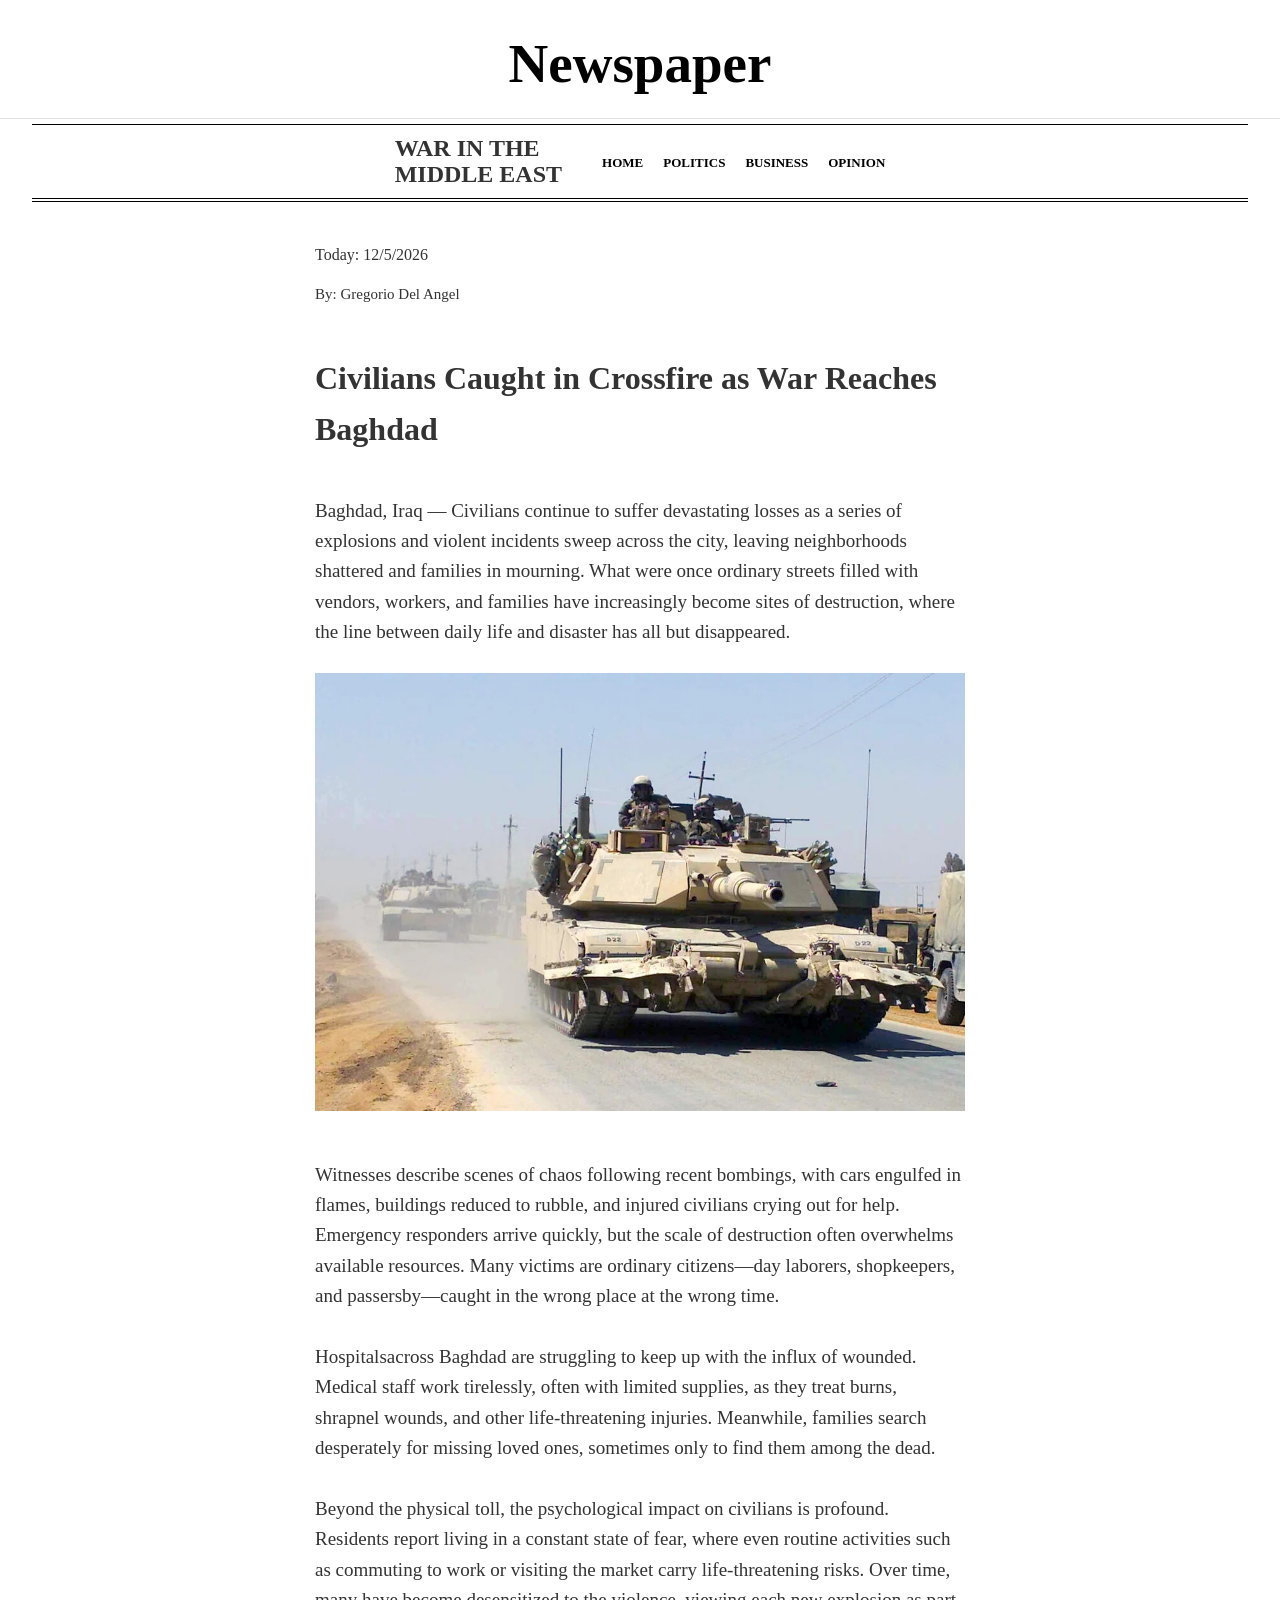
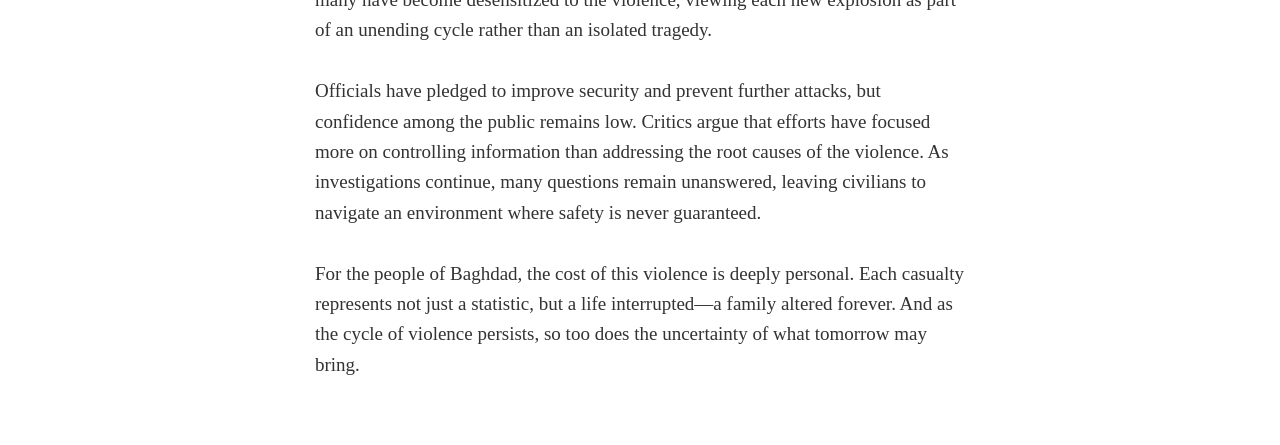
==== index.html @ 33e748ed "Rename Index.html to index.html" ====
<!doctype html>
<html>
	<head>
		<title>Newspaper</title>
		<meta charset="utf-8" />
		<link rel="stylesheet" type="text/css" href="NYT.css" />
	</head>
	<body>
		<!-- Header -->
		<div class="header" id="header">
			<h1 id="title" align="center">Newspaper</h1>
		</div>
		<div class="menu" id="menu">
			<nav class="menu-bar">
				<div class="headline">
					<span>War in the</span><br />
					<span>Middle East</span>
				</div>
				<ul class="nav-links">
					<li>
						<a href="https://github.com/GregorioDAngel"> Home </a>
					</li>
					<li>
						<a href=""> Politics </a>
					</li>
					<li>
						<a href=""> Business </a>
					</li>
					<li>
						<a href=""> Opinion </a>
					</li>
				</ul>
			</nav>
		</div>
		<!-- Content -->
		<div class="content" id="content">
			<div id="date">
				Today: <span id="today"></span><br />
				<p id="author">By: Gregorio Del Angel</p>
			</div>
			<div id="article-title">
				<h1>Civilians Caught in Crossfire as War Reaches Baghdad</h1>
			</div>
			<div class="article-story" id="article-story">
				<div id="article-body">
					<p>
						Baghdad, Iraq — Civilians continue to suffer devastating losses as a
						series of explosions and violent incidents sweep across the city,
						leaving neighborhoods shattered and families in mourning. What were
						once ordinary streets filled with vendors, workers, and families
						have increasingly become sites of destruction, where the line
						between daily life and disaster has all but disappeared.
					</p>
					<img
						src="IraqWar.jpg"
						alt="Soldiers going down an empty street manning a tank"
					/>
					<p>
						Witnesses describe scenes of chaos following recent bombings, with
						cars engulfed in flames, buildings reduced to rubble, and injured
						civilians crying out for help. Emergency responders arrive quickly,
						but the scale of destruction often overwhelms available resources.
						Many victims are ordinary citizens—day laborers, shopkeepers, and
						passersby—caught in the wrong place at the wrong time. <br /><br />
						Hospitalsacross Baghdad are struggling to keep up with the influx of
						wounded. Medical staff work tirelessly, often with limited supplies,
						as they treat burns, shrapnel wounds, and other life-threatening
						injuries. Meanwhile, families search desperately for missing loved
						ones, sometimes only to find them among the dead.<br /><br />
						Beyond the physical toll, the psychological impact on civilians is
						profound. Residents report living in a constant state of fear, where
						even routine activities such as commuting to work or visiting the
						market carry life-threatening risks. Over time, many have become
						desensitized to the violence, viewing each new explosion as part of
						an unending cycle rather than an isolated tragedy.<br /><br />
						Officials have pledged to improve security and prevent further
						attacks, but confidence among the public remains low. Critics argue
						that efforts have focused more on controlling information than
						addressing the root causes of the violence. As investigations
						continue, many questions remain unanswered, leaving civilians to
						navigate an environment where safety is never guaranteed.
						<br /><br />
						For the people of Baghdad, the cost of this violence is deeply
						personal. Each casualty represents not just a statistic, but a life
						interrupted—a family altered forever. And as the cycle of violence
						persists, so too does the uncertainty of what tomorrow may bring.
					</p>
				</div>
			</div>
		</div>

		<!-- Paywall overlay -->
		<div id="paywall-overlay" class="paywall-overlay" style="display: none">
			<div class="paywall-box">
				<h2>Subscribe to continue reading</h2>
				<p>Subscribe and get unlimited access to all our articles.</p>
				<input
					type="email"
					id="email"
					size="20"
					maxlength="30"
					name="email"
					placeholder="Enter your email"
					pattern="[a-z0-9._%+-]+@[a-z0-9.-]+\.[a-z]{2,}$"
				/><br />
				<button id="paywall-subscribe-btn">Subscribe</button>
				<button id="paywall-close-btn">Maybe later</button>
			</div>
		</div>
		<!--<script src="Newspaper.js"></script> -->
		<script>
			document.getElementById("today").innerHTML =
				new Date().toLocaleDateString();
		</script>
	</body>
</html>
---- NYT.css ----
/* Base Styles */
body {
	font-family: "Georgia", "Times New Roman", Times, serif;
	color: #333;
	line-height: 1.6;
	margin: 0;
	padding: 0;
	background-color: #fff;
}

/* Header */
.header {
	padding: 20px 0 10px 0;
	border-bottom: 1px solid #e2e2e2;
}

#title {
	font-family:
		"Chomsky", "Times New Roman", serif; /* Custom font for logo look */
	font-size: 55px;
	font-weight: 900;
	margin: 0;
	text-align: center;
	color: #000;
	text-transform: capitalize;
}

/* Navigation Menu */
.menu {
	border-top: 1px solid #000;
	border-bottom: 4px double #000;
	margin: 5px auto;
	max-width: 95%;
	/* keep menu visible when scrolling */
	position: sticky;
	top: 0;
	background-color: #fff; /* keep it readable over content */
	z-index: 999;
}

.menu-bar {
	display: flex;
	flex-direction: row;
	align-items: center;
	justify-content: center;
	gap: 40px;
	padding: 10px 0;
}

.headline {
	text-align: left;
	font-weight: bold;
	font-size: 24px;
	margin: 0;
	line-height: 1.1;
	text-transform: uppercase;
}

.nav-links {
	list-style: none;
	padding: 0;
	margin: 0;
	display: flex;
	gap: 20px;
}

.nav-links a {
	text-decoration: none;
	color: #000;
	font-size: 13px;
	font-weight: bold;
	text-transform: uppercase;
}

.nav-links a:hover {
	text-decoration: underline;
}

/* Content Area */
.content {
	max-width: 650px;
	margin: 40px auto;
	padding: 0 20px;
}

.content img {
	width: 100%;
	height: auto;
	background-color: #f0f0f0; /* Placeholder color */
	margin-bottom: 20px;
}

.content p {
	font-size: 19px;
	color: #333;
	margin-bottom: 25px;
}

.article-story {
	display: flex;
	justify-content: center;
}

.article-body {
	max-width: 650px;
	margin: 0 auto;
}

.article-body img {
	display: block;
	width: 100%;
	height: auto;
	margin-top: 20px;
}

.article-body p {
	margin: 0 0 20px 20px;
	text-align: left;
}

.article-story p {
	font-size: 19px;
	color: #333;
	margin-bottom: 25px;
}

#article-story {
	font-size: 19px;
	color: #333;
	margin-bottom: 25px;
}

#date {
	text-align: left; /* not centered */
}

#today {
	display: inline-block;
	width: 25%; /* 1/4 of the page (within content area) */
	text-align: left; /* text inside also left-aligned */
}

#author {
	font-size: 15px;
	color: #333;
	margin-bottom: 25px;
	display: inline-block;
	width: 25%; /* 1/4 of the page (within content area) */
	text-align: left; /* text inside also left-aligned */
}

/* Paywall Overlay */
.paywall-overlay {
	position: fixed;
	top: 0;
	left: 0;
	width: 100%;
	height: 100%;
	background: linear-gradient(
		to bottom,
		transparent 0%,
		rgba(255, 255, 255, 0.95) 50%
	);
	display: flex;
	justify-content: center;
	align-items: center;
	z-index: 1000;
}

.paywall-box {
	background: white;
	padding: 40px;
	text-align: center;
	border-top: 1px solid #ccc;
	box-shadow: 0 -5px 15px rgba(0, 0, 0, 0.1);
	width: 100%;
	max-width: 500px;
	margin-bottom: 50px;
	border-radius: 4px;
}

.paywall-box h2 {
	font-size: 28px;
	margin-top: 0;
	margin-bottom: 10px;
}

.paywall-box button {
	padding: 12px 24px;
	margin: 10px;
	border: none;
	cursor: pointer;
	font-weight: bold;
	font-size: 14px;
	text-transform: uppercase;
}

#paywall-subscribe-btn {
	background-color: #000;
	color: white;
}

#paywall-close-btn {
	background-color: transparent;
	color: #666;
	text-decoration: underline;
	position: relative;
	transition:
		left 0.2s ease,
		top 0.2s ease;
}

/* Responsive */
@media (max-width: 768px) {
	#title {
		font-size: 40px;
	}
	.nav-links {
		flex-wrap: wrap;
		justify-content: center;
	}
}

#email {
	width: 100%;
	font-size: 20px;
	padding: 8px;
	border-radius: 4px;
	border: 1px solid #ccc;
	margin-bottom: 10px;
}
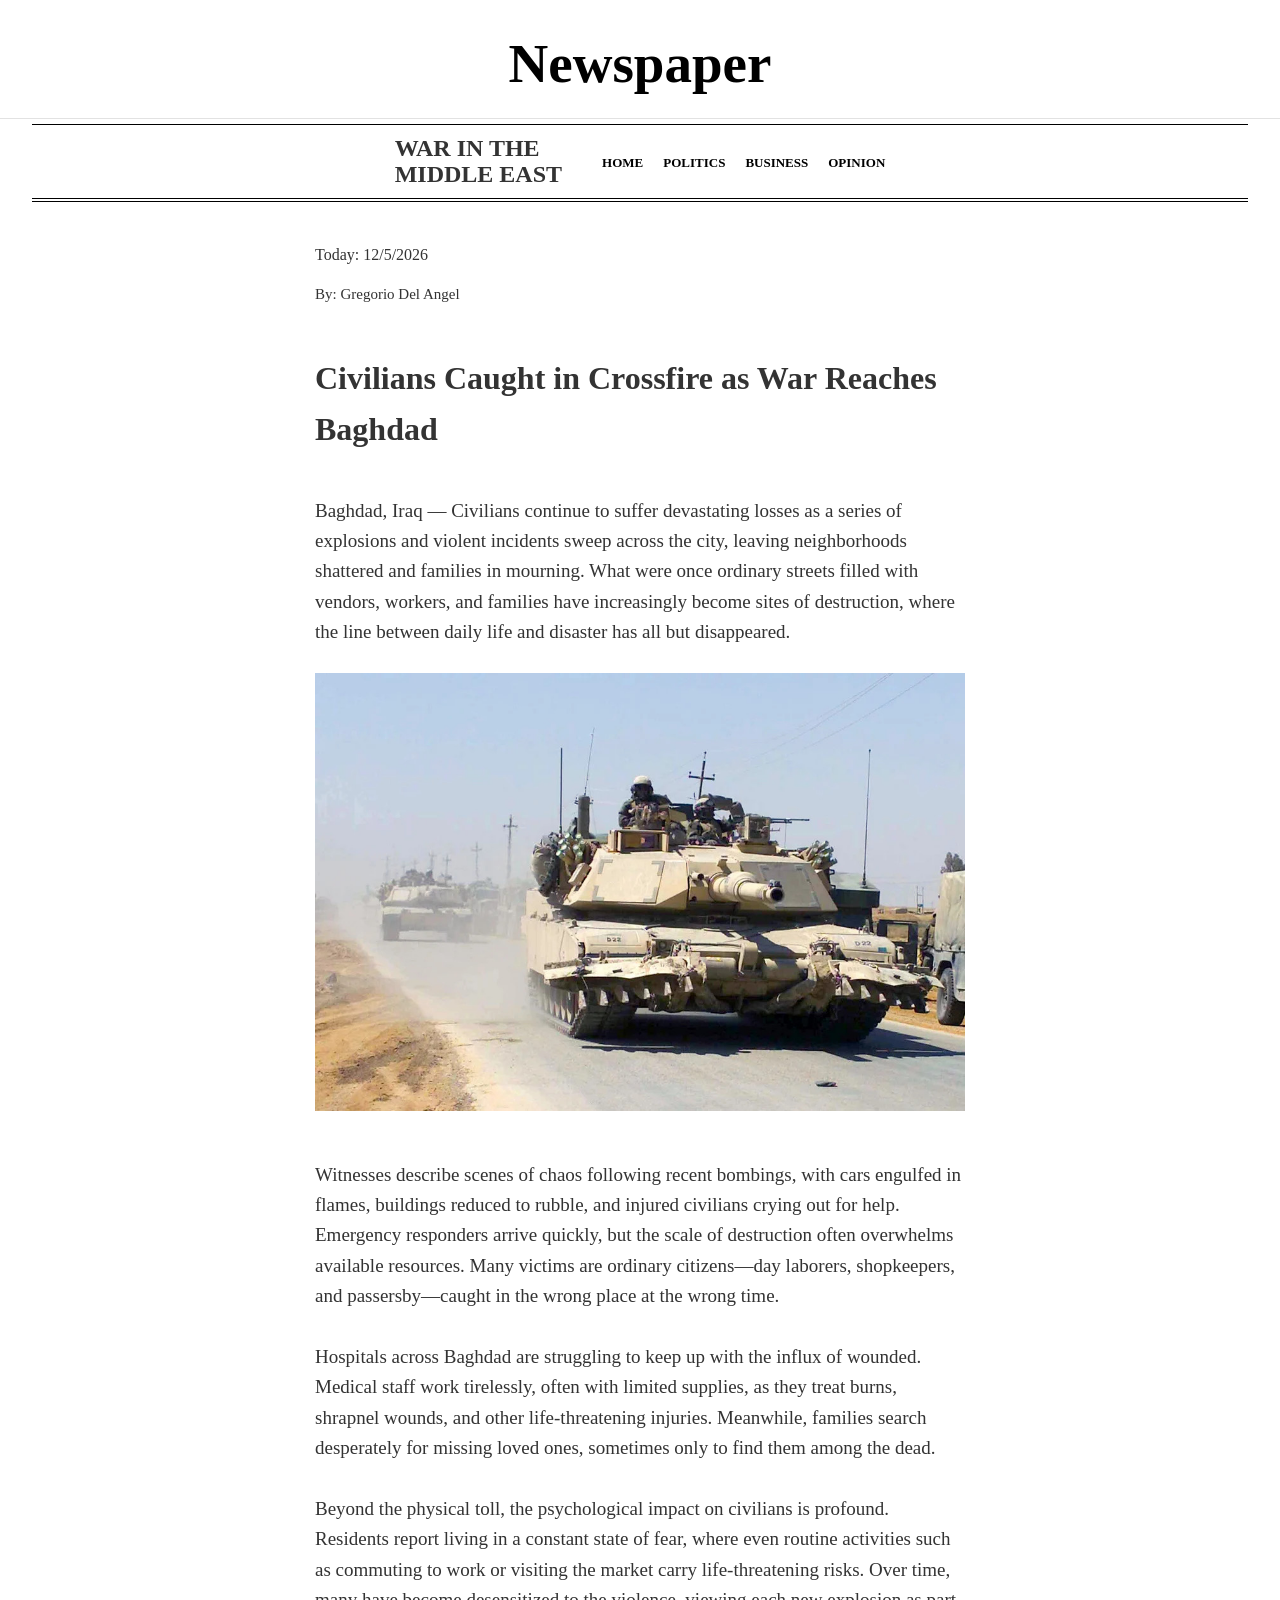
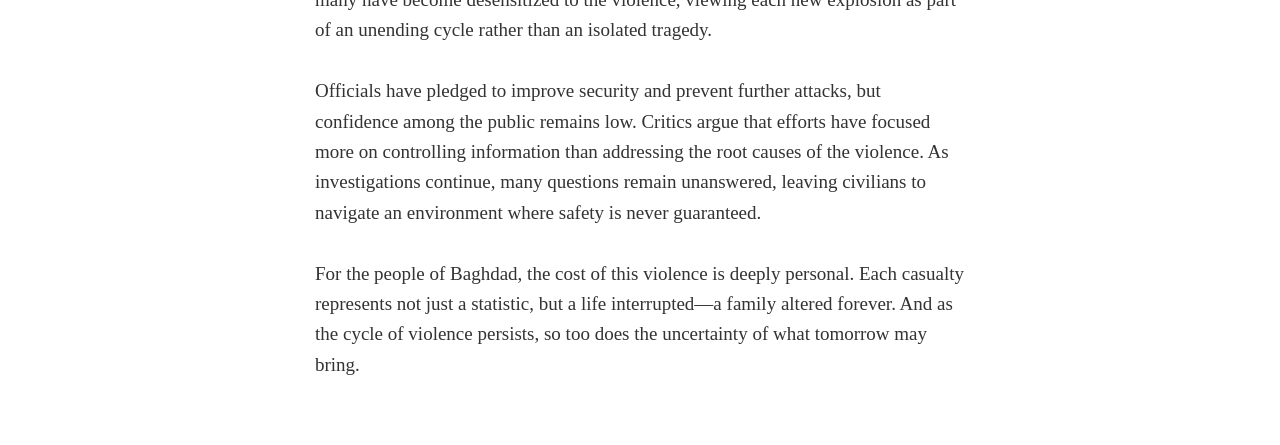
==== commit 33452615: "Merge branch 'main' of https://github.com/GregorioDAngel/Newspaper-Project" ====
--- a/index.html
+++ b/index.html
@@ -62,11 +62,12 @@
 						but the scale of destruction often overwhelms available resources.
 						Many victims are ordinary citizens—day laborers, shopkeepers, and
 						passersby—caught in the wrong place at the wrong time. <br /><br />
-						Hospitalsacross Baghdad are struggling to keep up with the influx of
-						wounded. Medical staff work tirelessly, often with limited supplies,
-						as they treat burns, shrapnel wounds, and other life-threatening
-						injuries. Meanwhile, families search desperately for missing loved
-						ones, sometimes only to find them among the dead.<br /><br />
+						Hospitals across Baghdad are struggling to keep up with the influx
+						of wounded. Medical staff work tirelessly, often with limited
+						supplies, as they treat burns, shrapnel wounds, and other
+						life-threatening injuries. Meanwhile, families search desperately
+						for missing loved ones, sometimes only to find them among the
+						dead.<br /><br />
 						Beyond the physical toll, the psychological impact on civilians is
 						profound. Residents report living in a constant state of fear, where
 						even routine activities such as commuting to work or visiting the
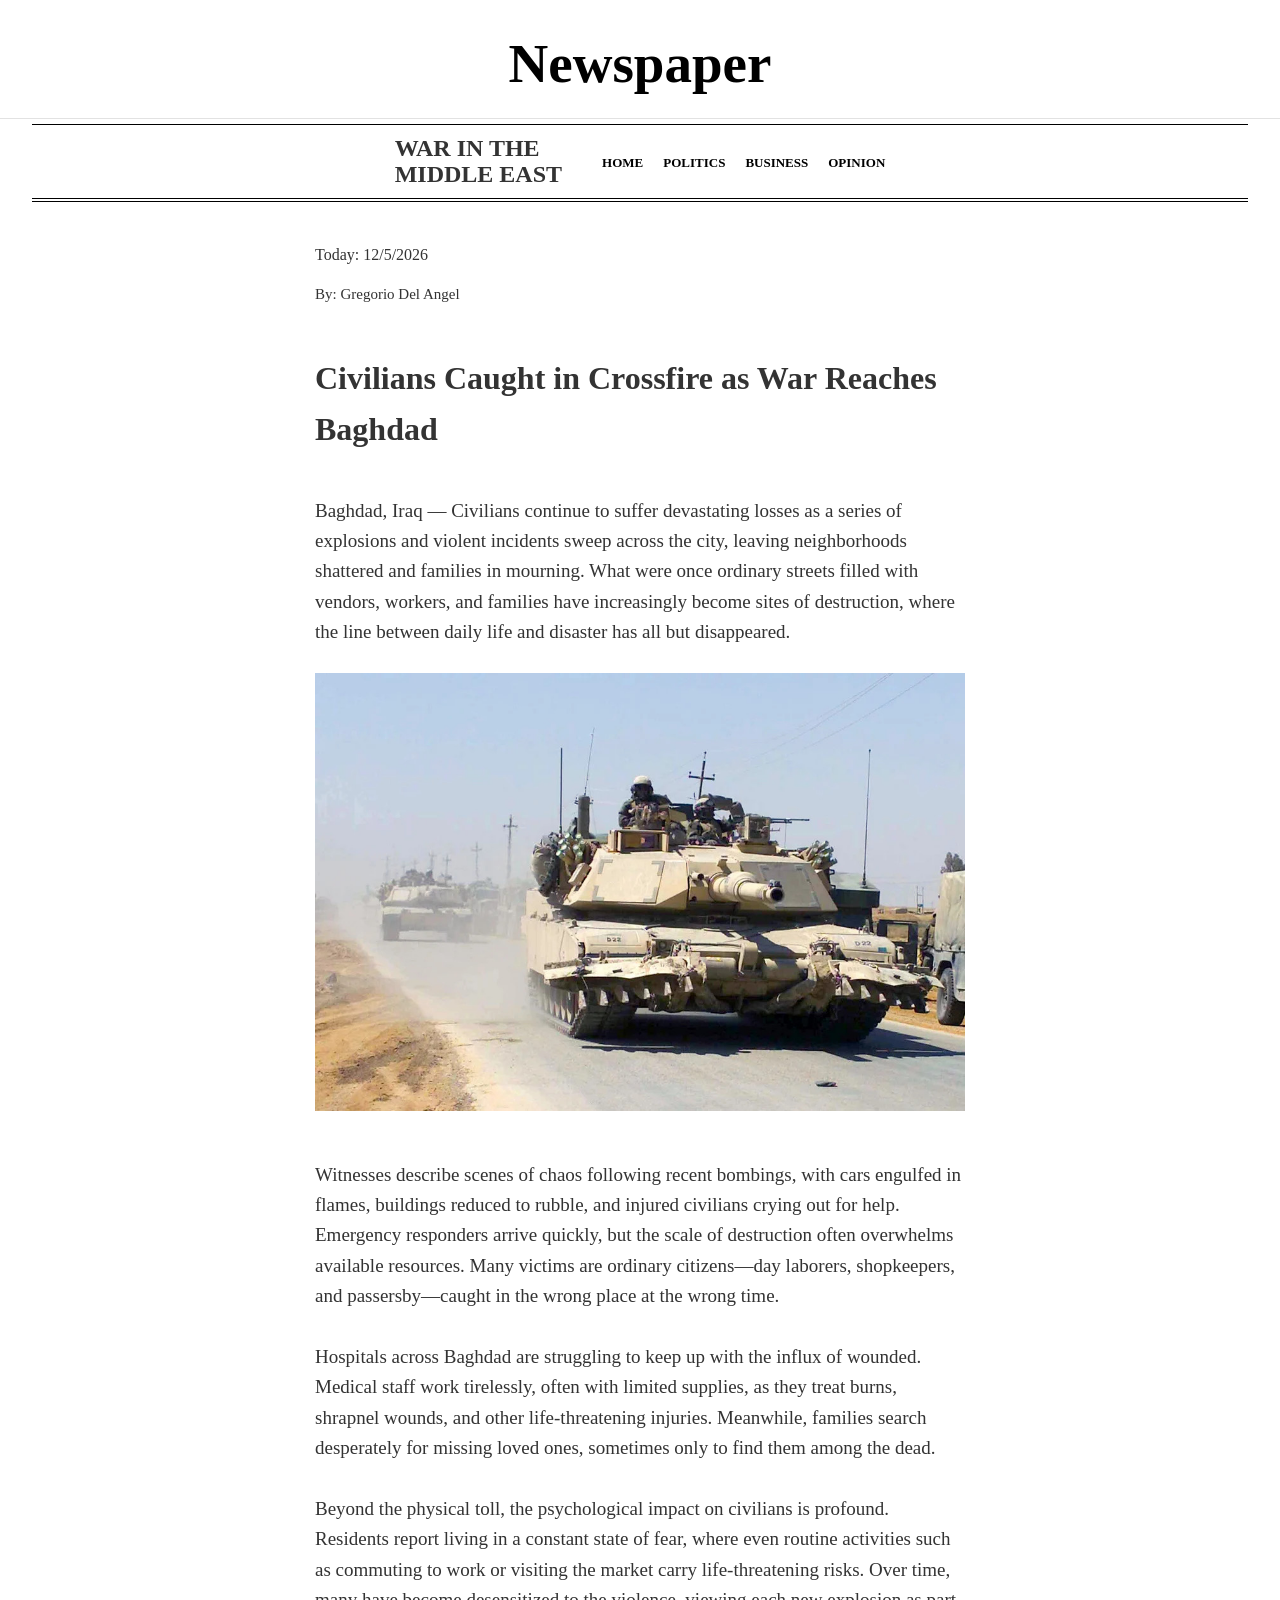
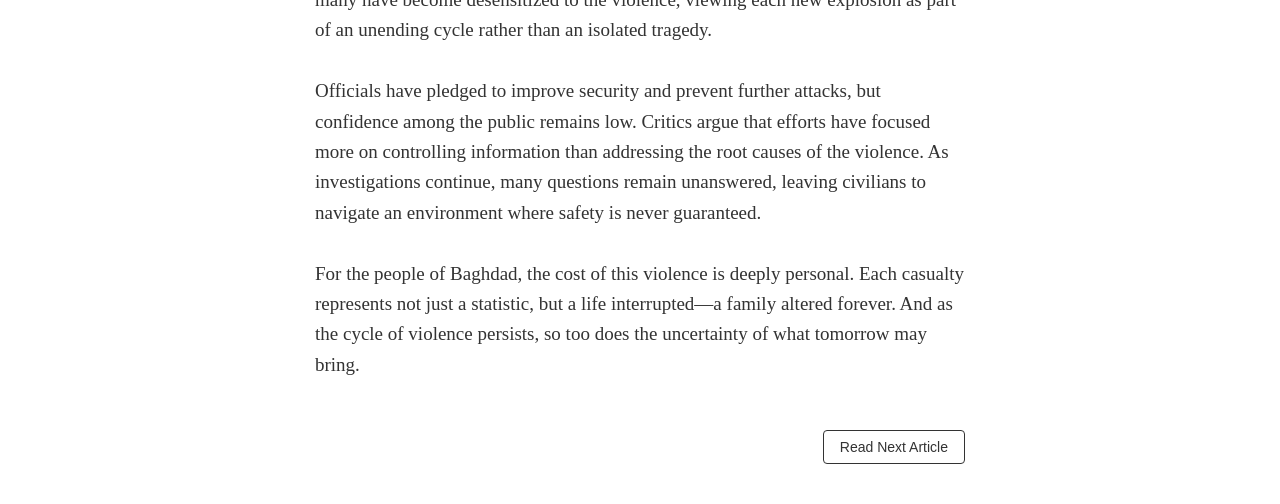
==== commit c9795006: "updated new article and switching between them" ====
--- a/index.html
+++ b/index.html
@@ -18,7 +18,7 @@
 				</div>
 				<ul class="nav-links">
 					<li>
-						<a href="https://github.com/GregorioDAngel"> Home </a>
+						<a href="tip.html" target="_blank"> Home </a>
 					</li>
 					<li>
 						<a href=""> Politics </a>
@@ -88,11 +88,22 @@
 					</p>
 				</div>
 			</div>
+			<div class="next-article-container next-article-container--right">
+				<button
+					type="button"
+					class="next-article-btn"
+					onclick="window.location.href='article-2.html';"
+				>
+					Read Next Article
+				</button>
+			</div>
+		</div>
 		</div>
 
 		<!-- Paywall overlay -->
 		<div id="paywall-overlay" class="paywall-overlay" style="display: none">
 			<div class="paywall-box">
+				<button id="paywall-x-btn">X</button> <br />
 				<h2>Subscribe to continue reading</h2>
 				<p>Subscribe and get unlimited access to all our articles.</p>
 				<input
@@ -108,7 +119,7 @@
 				<button id="paywall-close-btn">Maybe later</button>
 			</div>
 		</div>
-		<!--<script src="Newspaper.js"></script> -->
+		<script src="Newspaper.js"></script>
 		<script>
 			document.getElementById("today").innerHTML =
 				new Date().toLocaleDateString();
--- a/NYT.css
+++ b/NYT.css
@@ -177,6 +177,23 @@
 	max-width: 500px;
 	margin-bottom: 50px;
 	border-radius: 4px;
+	position: relative;
+}
+
+#paywall-x-btn {
+	position: absolute;
+	top: 8px;
+	right: 8px;
+	border: none;
+	background: transparent;
+	font-size: 18px;
+	font-weight: bold;
+	cursor: pointer;
+	color: #333;
+}
+
+#paywall-x-btn:hover {
+	color: #000;
 }
 
 .paywall-box h2 {
@@ -229,3 +246,34 @@
 	border: 1px solid #ccc;
 	margin-bottom: 10px;
 }
+
+.next-article-container {
+	margin: 20px 0;
+	display: flex; /* move button to the right */
+	justify-content: space-between;
+	align-items: center;
+}
+
+.next-article-container--right {
+	justify-content: flex-end;
+}
+
+.next-article-btn,
+.prev-article-btn {
+	padding: 8px 16px;
+	border: 1px solid #333;
+	background-color: #ffffff;
+	color: #333;
+	font-size: 14px;
+	cursor: pointer;
+	border-radius: 4px;
+	transition:
+		background-color 0.2s ease,
+		color 0.2s ease;
+}
+
+.next-article-btn:hover,
+.prev-article-btn:hover {
+	background-color: #333;
+	color: #ffffff;
+}
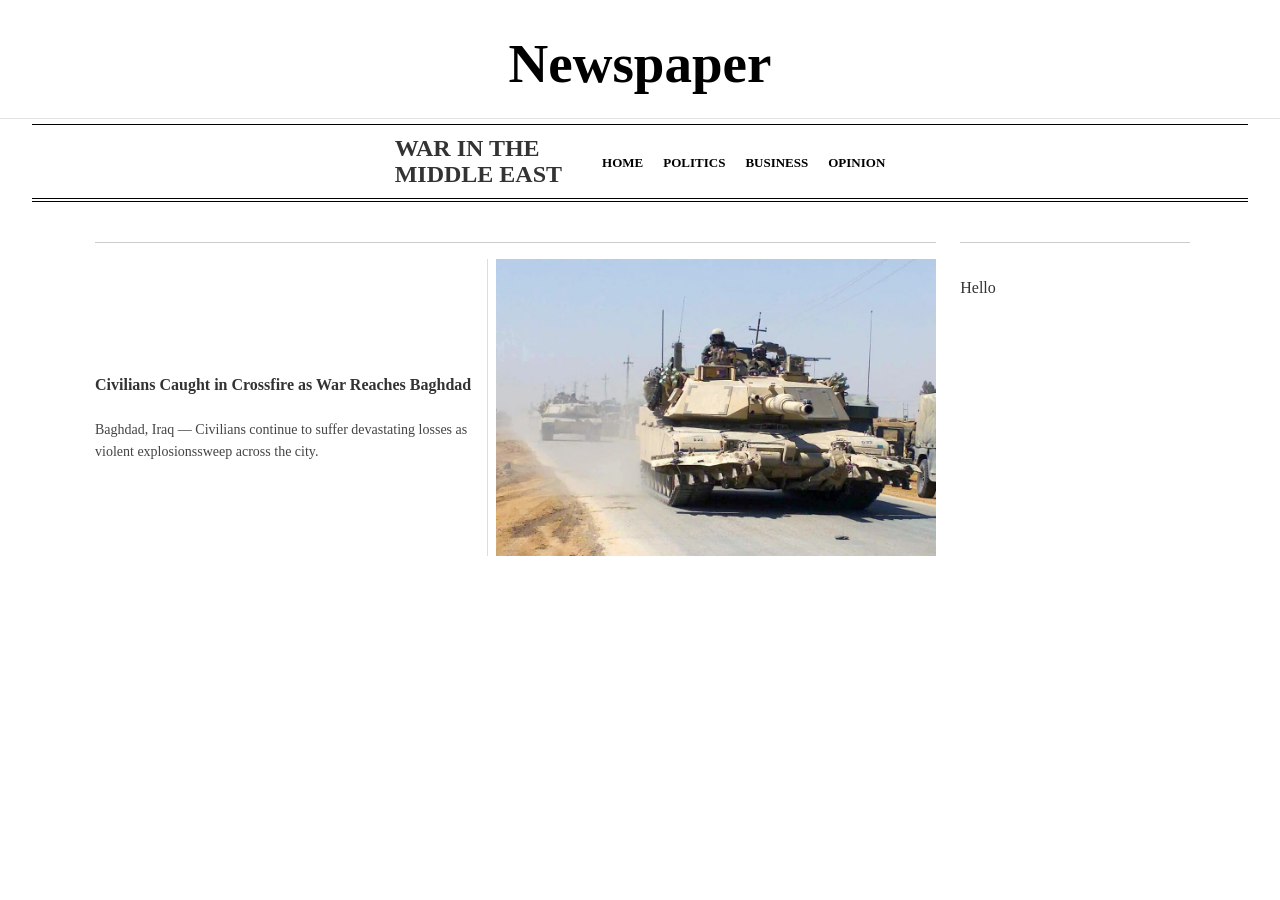
==== commit 351a0a58: "added a home page" ====
--- a/index.html
+++ b/index.html
@@ -1,12 +1,11 @@
 <!doctype html>
 <html>
 	<head>
-		<title>Newspaper</title>
 		<meta charset="utf-8" />
-		<link rel="stylesheet" type="text/css" href="NYT.css" />
+		<title>Home Page</title>
+		<link rel="stylesheet" href="NYT.css" />
 	</head>
 	<body>
-		<!-- Header -->
 		<div class="header" id="header">
 			<h1 id="title" align="center">Newspaper</h1>
 		</div>
@@ -18,7 +17,7 @@
 				</div>
 				<ul class="nav-links">
 					<li>
-						<a href="tip.html" target="_blank"> Home </a>
+						<a href="index.html" target="_blank"> Home </a>
 					</li>
 					<li>
 						<a href=""> Politics </a>
@@ -32,97 +31,31 @@
 				</ul>
 			</nav>
 		</div>
-		<!-- Content -->
-		<div class="content" id="content">
-			<div id="date">
-				Today: <span id="today"></span><br />
-				<p id="author">By: Gregorio Del Angel</p>
-			</div>
-			<div id="article-title">
-				<h1>Civilians Caught in Crossfire as War Reaches Baghdad</h1>
-			</div>
-			<div class="article-story" id="article-story">
-				<div id="article-body">
-					<p>
-						Baghdad, Iraq — Civilians continue to suffer devastating losses as a
-						series of explosions and violent incidents sweep across the city,
-						leaving neighborhoods shattered and families in mourning. What were
-						once ordinary streets filled with vendors, workers, and families
-						have increasingly become sites of destruction, where the line
-						between daily life and disaster has all but disappeared.
-					</p>
-					<img
-						src="IraqWar.jpg"
-						alt="Soldiers going down an empty street manning a tank"
-					/>
-					<p>
-						Witnesses describe scenes of chaos following recent bombings, with
-						cars engulfed in flames, buildings reduced to rubble, and injured
-						civilians crying out for help. Emergency responders arrive quickly,
-						but the scale of destruction often overwhelms available resources.
-						Many victims are ordinary citizens—day laborers, shopkeepers, and
-						passersby—caught in the wrong place at the wrong time. <br /><br />
-						Hospitals across Baghdad are struggling to keep up with the influx
-						of wounded. Medical staff work tirelessly, often with limited
-						supplies, as they treat burns, shrapnel wounds, and other
-						life-threatening injuries. Meanwhile, families search desperately
-						for missing loved ones, sometimes only to find them among the
-						dead.<br /><br />
-						Beyond the physical toll, the psychological impact on civilians is
-						profound. Residents report living in a constant state of fear, where
-						even routine activities such as commuting to work or visiting the
-						market carry life-threatening risks. Over time, many have become
-						desensitized to the violence, viewing each new explosion as part of
-						an unending cycle rather than an isolated tragedy.<br /><br />
-						Officials have pledged to improve security and prevent further
-						attacks, but confidence among the public remains low. Critics argue
-						that efforts have focused more on controlling information than
-						addressing the root causes of the violence. As investigations
-						continue, many questions remain unanswered, leaving civilians to
-						navigate an environment where safety is never guaranteed.
-						<br /><br />
-						For the people of Baghdad, the cost of this violence is deeply
-						personal. Each casualty represents not just a statistic, but a life
-						interrupted—a family altered forever. And as the cycle of violence
-						persists, so too does the uncertainty of what tomorrow may bring.
-					</p>
+		<!-- content -->
+		<div class="home-page">
+			<a href="article-1.html" class="home-article-link">
+				<div class="home-article home-article-left" id="article-1">
+					<div class="home-article-left-text">
+						<div class="home-article-left-title">
+							<h4>Civilians Caught in Crossfire as War Reaches Baghdad</h4>
+						</div>
+						<div class="home-article-left-story">
+							<p>
+								Baghdad, Iraq — Civilians continue to suffer devastating losses
+								as
+								<br />
+								violent explosionssweep across the city.
+							</p>
+						</div>
+					</div>
+					<div class="home-article-left-img">
+						<img src="IraqWar.jpg" alt="" />
+					</div>
 				</div>
-			</div>
-			<div class="next-article-container next-article-container--right">
-				<button
-					type="button"
-					class="next-article-btn"
-					onclick="window.location.href='article-2.html';"
-				>
-					Read Next Article
-				</button>
+			</a>
+			<div class="home-article home-article-right" id="article-2">
+				<p>Hello</p>
 			</div>
 		</div>
-		</div>
-
-		<!-- Paywall overlay -->
-		<div id="paywall-overlay" class="paywall-overlay" style="display: none">
-			<div class="paywall-box">
-				<button id="paywall-x-btn">X</button> <br />
-				<h2>Subscribe to continue reading</h2>
-				<p>Subscribe and get unlimited access to all our articles.</p>
-				<input
-					type="email"
-					id="email"
-					size="20"
-					maxlength="30"
-					name="email"
-					placeholder="Enter your email"
-					pattern="[a-z0-9._%+-]+@[a-z0-9.-]+\.[a-z]{2,}$"
-				/><br />
-				<button id="paywall-subscribe-btn">Subscribe</button>
-				<button id="paywall-close-btn">Maybe later</button>
-			</div>
-		</div>
-		<script src="Newspaper.js"></script>
-		<script>
-			document.getElementById("today").innerHTML =
-				new Date().toLocaleDateString();
-		</script>
 	</body>
 </html>
--- a/NYT.css
+++ b/NYT.css
@@ -1,3 +1,86 @@
+/* Home page: two-column layout */
+.home-page {
+	display: flex;
+	flex-direction: row;
+	align-items: stretch;
+	gap: 24px;
+	max-width: 1100px;
+	margin: 40px auto;
+	padding: 0; /* remove side padding so left can reach edge */
+	box-sizing: border-box;
+}
+
+/* Make the whole left article card clickable */
+.home-article-link {
+	text-decoration: none;
+	color: inherit;
+	display: block;
+}
+
+/* Left: main feature card */
+.home-article {
+	border-top: 1px solid #ccc; /* lighter border */
+	padding: 16px 0;
+	box-sizing: border-box;
+	transition:
+		background-color 0.2s ease,
+		box-shadow 0.2s ease;
+}
+
+.home-article-link:hover .home-article-left {
+	background-color: #f8f8f8;
+	box-shadow: 0 2px 4px rgba(0, 0, 0, 0.08);
+	cursor: pointer;
+}
+
+/* Left column slightly larger than right */
+.home-article-left {
+	flex: 3;
+	display: flex;
+	flex-direction: row; /* text left, image right */
+	gap: 16px;
+	margin-left: 5px; /* small gap from the left edge */
+}
+
+/* keep text from being squashed by a wider image */
+.home-article-left-text {
+	flex: 1;
+	min-width: 0;
+	display: flex;
+	flex-direction: column;
+	justify-content: center;
+}
+
+/* Title in left feature */
+.home-article-left-title p {
+	font-weight: bold;
+	font-size: 20px;
+	line-height: 1.2;
+	margin: 0 0 8px 0;
+}
+
+/* Summary in left feature */
+.home-article-left-story p {
+	font-size: 14px;
+	margin: 0;
+	color: #444;
+}
+
+/* Image on the right side of the feature card */
+.home-article-left-img img {
+	display: block;
+	width: 440px; /* bigger image */
+	height: auto;
+	object-fit: cover;
+	border-left: 1px solid #ddd; /* subtle divider to the text */
+	padding-left: 8px;
+}
+
+/* Right column: for now just text, can be filled with more links later */
+.home-article-right {
+	flex: 2;
+}
+
 /* Base Styles */
 body {
 	font-family: "Georgia", "Times New Roman", Times, serif;
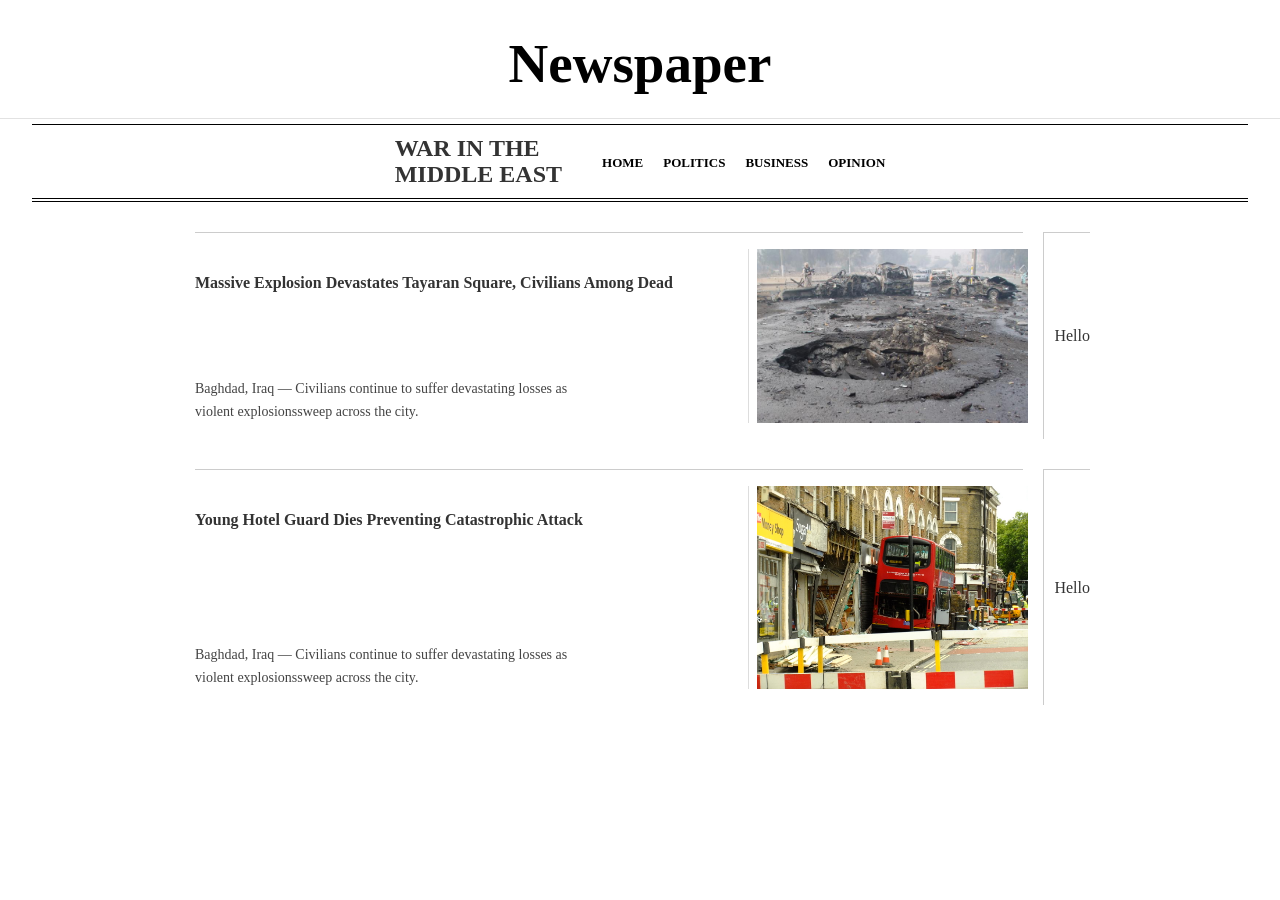
==== commit c70b05b6: "Created more articles" ====
--- a/index.html
+++ b/index.html
@@ -34,10 +34,13 @@
 		<!-- content -->
 		<div class="home-page">
 			<a href="article-1.html" class="home-article-link">
-				<div class="home-article home-article-left" id="article-1">
+				<div class="home-article home-article-left article-1">
 					<div class="home-article-left-text">
 						<div class="home-article-left-title">
-							<h4>Civilians Caught in Crossfire as War Reaches Baghdad</h4>
+							<h4>
+								Massive Explosion Devastates Tayaran Square, Civilians Among
+								Dead
+							</h4>
 						</div>
 						<div class="home-article-left-story">
 							<p>
@@ -49,11 +52,36 @@
 						</div>
 					</div>
 					<div class="home-article-left-img">
-						<img src="IraqWar.jpg" alt="" />
+						<img src="img/Car_bombing,_Baghdad.jpg" alt="" />
 					</div>
 				</div>
 			</a>
-			<div class="home-article home-article-right" id="article-2">
+			<div class="home-article home-article-right article-1">
+				<p>Hello</p>
+			</div>
+		</div>
+		<div class="home-page">
+			<a href="article-3.html" class="home-article-link">
+				<div class="home-article home-article-left article-1">
+					<div class="home-article-left-text">
+						<div class="home-article-left-title">
+							<h4>Young Hotel Guard Dies Preventing Catastrophic Attack</h4>
+						</div>
+						<div class="home-article-left-story">
+							<p>
+								Baghdad, Iraq — Civilians continue to suffer devastating losses
+								as
+								<br />
+								violent explosionssweep across the city.
+							</p>
+						</div>
+					</div>
+					<div class="home-article-left-img">
+						<img src="img/art-3 bus crash.jpg" alt="" />
+					</div>
+				</div>
+			</a>
+			<div class="home-article home-article-right" id="article-1">
 				<p>Hello</p>
 			</div>
 		</div>
--- a/NYT.css
+++ b/NYT.css
@@ -164,6 +164,52 @@
 	max-width: 650px;
 	margin: 40px auto;
 	padding: 0 20px;
+}
+
+.home-page {
+	max-width: 900px; /* width of each row of articles */
+	margin: 30px auto; /* center on page */
+	display: flex;
+	gap: 20px;
+}
+
+.home-article {
+	flex: 1;
+	display: flex;
+}
+
+.home-article-left {
+	justify-content: space-between;
+	align-items: stretch;
+}
+
+.home-article-left-text {
+	flex: 2;
+	display: flex;
+	flex-direction: column;
+	justify-content: space-between;
+}
+
+.home-article-left-img {
+	flex: 1;
+	display: flex;
+	align-items: center;
+	justify-content: center;
+}
+
+.home-article-left-img img {
+	max-width: 100%;
+	height: auto;
+	display: block;
+}
+
+/* Right-hand placeholder/article */
+.home-article-right {
+	display: flex;
+	align-items: center;
+	justify-content: center;
+	border-left: 1px solid #ccc; /* optional divider */
+	padding-left: 10px;
 }
 
 .content img {
